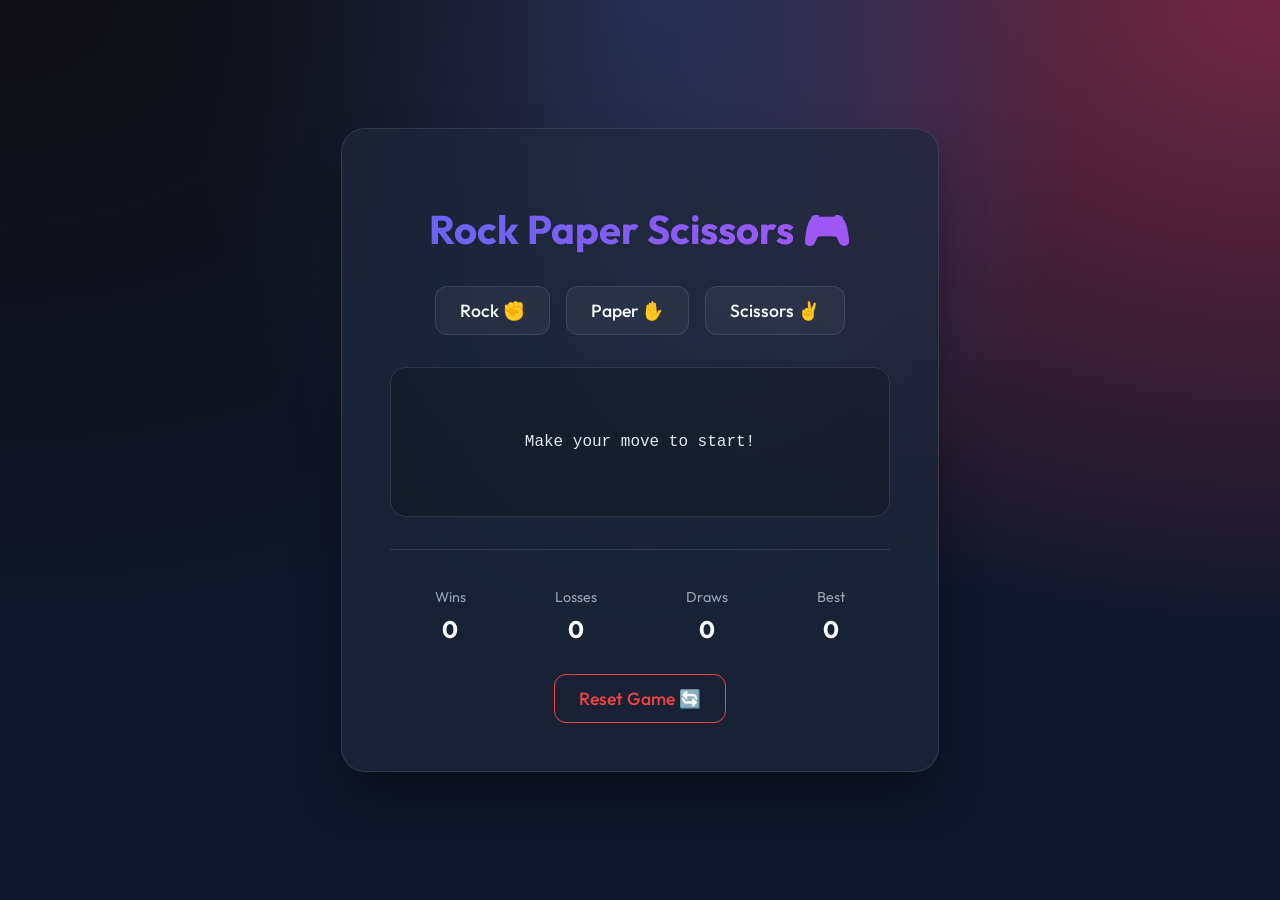
==== index.html @ b700a1ea "css + script + html = done" ====
<!DOCTYPE html>
<html lang="en">

<head>
  <meta charset="UTF-8">
  <meta name="viewport" content="width=device-width, initial-scale=1.0">
  <title>Rock Paper Scissors</title>
  <link rel="stylesheet" href="style.css">
</head>

<body>
  <div class="container">
    <h1>Rock Paper Scissors 🎮</h1>

    <div class="btn-group">
      <button id="rock">Rock ✊</button>
      <button id="paper">Paper ✋</button>
      <button id="scissors">Scissors ✌️</button>
    </div>

    <pre id="result">Make your move to start!</pre>

    <div class="scoreboard">
      <p>Wins <span id="wins">0</span></p>
      <p>Losses <span id="losses">0</span></p>
      <p>Draws <span id="draws">0</span></p>
      <p>Best <span id="bestScore">0</span></p>
    </div>

    <button id="reset">Reset Game 🔄</button>
  </div>

  <script src="script.js"></script>
</body>

</html>
---- style.css ----
@import url('https://fonts.googleapis.com/css2?family=Outfit:wght@300;500;700&display=swap');

:root {
  --primary: #6366f1;
  --secondary: #a855f7;
  --bg-color: #0f172a;
  --card-bg: rgba(30, 41, 59, 0.7);
  --text-main: #f8fafc;
  --text-muted: #94a3b8;
  --btn-hover: #4f46e5;
  --glass-border: rgba(255, 255, 255, 0.1);
}

body {
  font-family: 'Outfit', sans-serif;
  background-color: var(--bg-color);
  background-image: radial-gradient(at 0% 0%, hsla(253,16%,7%,1) 0, transparent 50%), 
                    radial-gradient(at 50% 0%, hsla(225,39%,30%,1) 0, transparent 50%), 
                    radial-gradient(at 100% 0%, hsla(339,49%,30%,1) 0, transparent 50%);
  color: var(--text-main);
  margin: 0;
  min-height: 100vh;
  display: flex;
  justify-content: center;
  align-items: center;
  flex-direction: column;
}

.container {
  background: var(--card-bg);
  backdrop-filter: blur(12px);
  -webkit-backdrop-filter: blur(12px);
  border: 1px solid var(--glass-border);
  padding: 3rem;
  border-radius: 1.5rem;
  box-shadow: 0 25px 50px -12px rgba(0, 0, 0, 0.5);
  text-align: center;
  max-width: 500px;
  width: 90%;
}

h1 {
  font-size: 2.5rem;
  margin-bottom: 2rem;
  background: linear-gradient(to right, var(--primary), var(--secondary));
  -webkit-background-clip: text;
  -webkit-text-fill-color: transparent;
  font-weight: 700;
}

.btn-group {
  display: flex;
  gap: 1rem;
  justify-content: center;
  margin-bottom: 2rem;
  flex-wrap: wrap;
}

button {
  background-color: rgba(255, 255, 255, 0.05);
  border: 1px solid var(--glass-border);
  color: var(--text-main);
  padding: 0.75rem 1.5rem;
  font-size: 1.1rem;
  border-radius: 0.75rem;
  cursor: pointer;
  transition: all 0.3s ease;
  font-family: inherit;
  font-weight: 500;
}

button:hover {
  background-color: var(--primary);
  transform: translateY(-2px);
  box-shadow: 0 10px 15px -3px rgba(99, 102, 241, 0.3);
  border-color: var(--primary);
}

button#reset {
  background-color: transparent;
  border-color: #ef4444;
  color: #ef4444;
  margin-top: 1rem;
}

button#reset:hover {
  background-color: #ef4444;
  color: white;
}

#result {
  background: rgba(0, 0, 0, 0.2);
  padding: 1.5rem;
  border-radius: 1rem;
  margin: 2rem 0;
  font-family: 'Courier New', Courier, monospace;
  white-space: pre-wrap;
  line-height: 1.5;
  color: #e2e8f0;
  border: 1px solid var(--glass-border);
  min-height: 100px;
  display: flex;
  align-items: center;
  justify-content: center;
  text-align: center;
}

.scoreboard {
  display: flex;
  justify-content: space-around;
  margin-top: 2rem;
  padding-top: 1.5rem;
  border-top: 1px solid var(--glass-border);
}

.scoreboard p {
  display: flex;
  flex-direction: column;
  font-size: 0.9rem;
  color: var(--text-muted);
}

.scoreboard span {
  font-size: 1.5rem;
  font-weight: 700;
  color: var(--text-main);
  margin-top: 0.5rem;
}
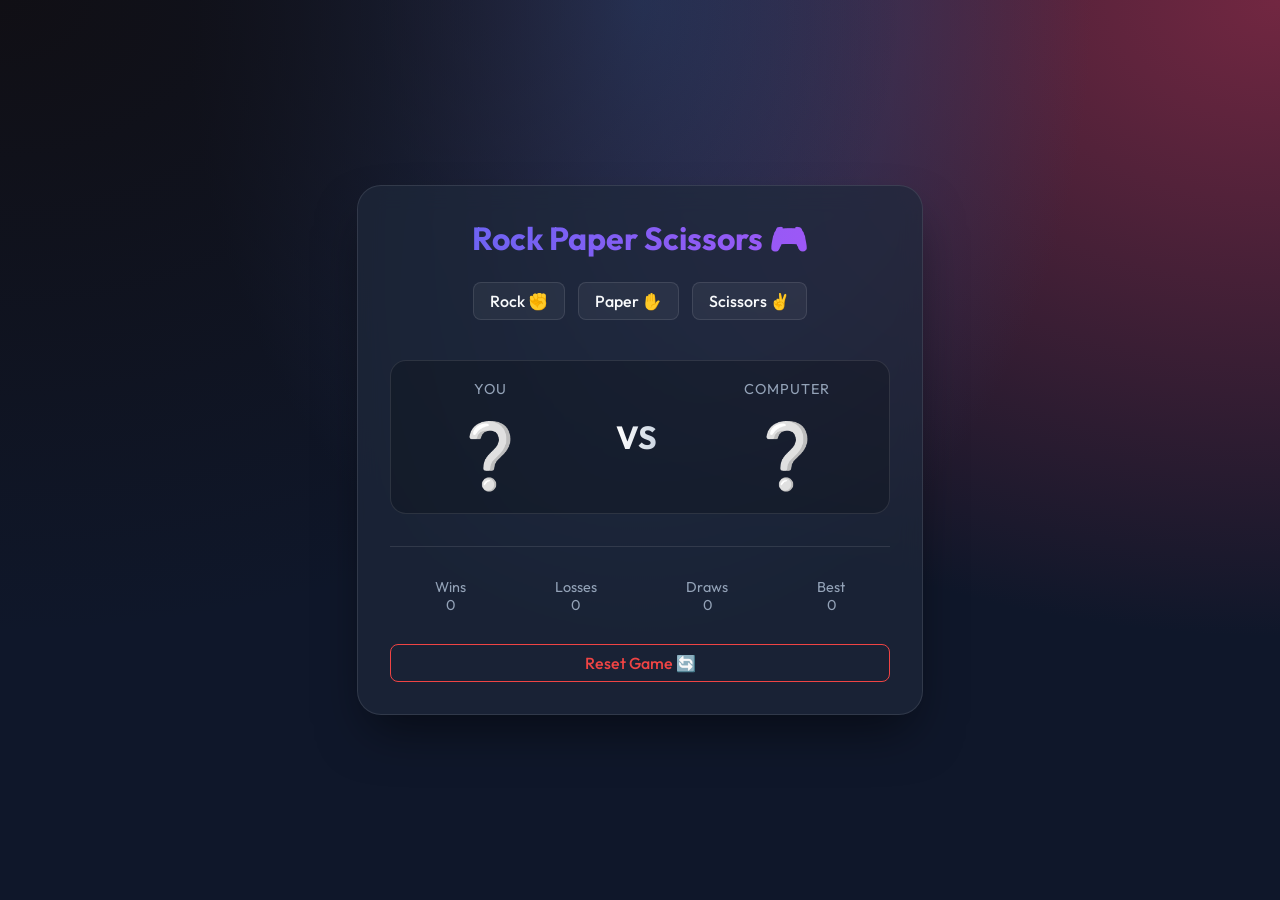
==== commit e616d9f8: "update css + page start" ====
--- a/index.html
+++ b/index.html
@@ -18,7 +18,21 @@
       <button id="scissors">Scissors ✌️</button>
     </div>
 
-    <pre id="result">Make your move to start!</pre>
+    <div id="result-area" class="result-area hidden">
+      <div class="result-card">
+        <span class="player-label">You</span>
+        <div id="user-icon" class="choice-icon">❔</div>
+      </div>
+
+      <div class="result-message">
+        <h2 id="round-status">VS</h2>
+      </div>
+
+      <div class="result-card">
+        <span class="player-label">Computer</span>
+        <div id="computer-icon" class="choice-icon">❔</div>
+      </div>
+    </div>
 
     <div class="scoreboard">
       <p>Wins <span id="wins">0</span></p>
--- a/style.css
+++ b/style.css
@@ -1,128 +1,287 @@
 @import url('https://fonts.googleapis.com/css2?family=Outfit:wght@300;500;700&display=swap');
 
 :root {
-  --primary: #6366f1;
-  --secondary: #a855f7;
-  --bg-color: #0f172a;
-  --card-bg: rgba(30, 41, 59, 0.7);
-  --text-main: #f8fafc;
-  --text-muted: #94a3b8;
-  --btn-hover: #4f46e5;
-  --glass-border: rgba(255, 255, 255, 0.1);
+    --primary: #6366f1;
+    --secondary: #a855f7;
+    --bg-color: #0f172a;
+    --card-bg: rgba(30, 41, 59, 0.7);
+    --text-main: #f8fafc;
+    --text-muted: #94a3b8;
+    --btn-hover: #4f46e5;
+    --glass-border: rgba(255, 255, 255, 0.1);
 }
 
 body {
-  font-family: 'Outfit', sans-serif;
-  background-color: var(--bg-color);
-  background-image: radial-gradient(at 0% 0%, hsla(253,16%,7%,1) 0, transparent 50%), 
-                    radial-gradient(at 50% 0%, hsla(225,39%,30%,1) 0, transparent 50%), 
-                    radial-gradient(at 100% 0%, hsla(339,49%,30%,1) 0, transparent 50%);
-  color: var(--text-main);
-  margin: 0;
-  min-height: 100vh;
-  display: flex;
-  justify-content: center;
-  align-items: center;
-  flex-direction: column;
+    font-family: 'Outfit', sans-serif;
+    background-color: var(--bg-color);
+    background-image: radial-gradient(at 0% 0%, hsla(253, 16%, 7%, 1) 0, transparent 50%),
+        radial-gradient(at 50% 0%, hsla(225, 39%, 30%, 1) 0, transparent 50%),
+        radial-gradient(at 100% 0%, hsla(339, 49%, 30%, 1) 0, transparent 50%);
+    color: var(--text-main);
+    margin: 0;
+    height: 100vh;
+    /* Fixed height instead of min-height */
+    overflow: hidden;
+    /* Prevent scrolling */
+    display: flex;
+    justify-content: center;
+    align-items: center;
+    flex-direction: column;
 }
 
 .container {
-  background: var(--card-bg);
-  backdrop-filter: blur(12px);
-  -webkit-backdrop-filter: blur(12px);
-  border: 1px solid var(--glass-border);
-  padding: 3rem;
-  border-radius: 1.5rem;
-  box-shadow: 0 25px 50px -12px rgba(0, 0, 0, 0.5);
-  text-align: center;
-  max-width: 500px;
-  width: 90%;
+    background: var(--card-bg);
+    backdrop-filter: blur(12px);
+    -webkit-backdrop-filter: blur(12px);
+    border: 1px solid var(--glass-border);
+    padding: 2rem;
+    /* Reduced padding */
+    border-radius: 1.5rem;
+    box-shadow: 0 25px 50px -12px rgba(0, 0, 0, 0.5);
+    text-align: center;
+    max-width: 500px;
+    width: 90%;
+    max-height: 95vh;
+    /* Ensure it fits */
+    overflow-y: auto;
+    /* Scroll inside card if absolutely necessary on tiny screens */
+    display: flex;
+    flex-direction: column;
+    justify-content: space-between;
 }
 
 h1 {
-  font-size: 2.5rem;
-  margin-bottom: 2rem;
-  background: linear-gradient(to right, var(--primary), var(--secondary));
-  -webkit-background-clip: text;
-  -webkit-text-fill-color: transparent;
-  font-weight: 700;
+    font-size: 2rem;
+    /* Reduced size */
+    margin: 0 0 1.5rem 0;
+    /* Reduced margin */
+    background: linear-gradient(to right, var(--primary), var(--secondary));
+    -webkit-background-clip: text;
+    -webkit-text-fill-color: transparent;
+    font-weight: 700;
 }
 
 .btn-group {
-  display: flex;
-  gap: 1rem;
-  justify-content: center;
-  margin-bottom: 2rem;
-  flex-wrap: wrap;
+    display: flex;
+    gap: 0.8rem;
+    /* Reduced gap */
+    justify-content: center;
+    margin-bottom: 1.5rem;
+    /* Reduced margin */
+    flex-wrap: wrap;
 }
 
 button {
-  background-color: rgba(255, 255, 255, 0.05);
-  border: 1px solid var(--glass-border);
-  color: var(--text-main);
-  padding: 0.75rem 1.5rem;
-  font-size: 1.1rem;
-  border-radius: 0.75rem;
-  cursor: pointer;
-  transition: all 0.3s ease;
-  font-family: inherit;
-  font-weight: 500;
+    background-color: rgba(255, 255, 255, 0.05);
+    border: 1px solid var(--glass-border);
+    color: var(--text-main);
+    padding: 0.5rem 1rem;
+    /* Compact padding */
+    font-size: 1rem;
+    border-radius: 0.5rem;
+    cursor: pointer;
+    transition: all 0.3s ease;
+    font-family: inherit;
+    font-weight: 500;
 }
 
 button:hover {
-  background-color: var(--primary);
-  transform: translateY(-2px);
-  box-shadow: 0 10px 15px -3px rgba(99, 102, 241, 0.3);
-  border-color: var(--primary);
+    background-color: var(--primary);
+    transform: translateY(-2px);
+    box-shadow: 0 10px 15px -3px rgba(99, 102, 241, 0.3);
+    border-color: var(--primary);
 }
 
 button#reset {
-  background-color: transparent;
-  border-color: #ef4444;
-  color: #ef4444;
-  margin-top: 1rem;
+    background-color: transparent;
+    border-color: #ef4444;
+    color: #ef4444;
+    margin-top: 1rem;
 }
 
 button#reset:hover {
-  background-color: #ef4444;
-  color: white;
-}
-
-#result {
-  background: rgba(0, 0, 0, 0.2);
-  padding: 1.5rem;
-  border-radius: 1rem;
-  margin: 2rem 0;
-  font-family: 'Courier New', Courier, monospace;
-  white-space: pre-wrap;
-  line-height: 1.5;
-  color: #e2e8f0;
-  border: 1px solid var(--glass-border);
-  min-height: 100px;
-  display: flex;
-  align-items: center;
-  justify-content: center;
-  text-align: center;
+    background-color: #ef4444;
+    color: white;
+}
+
+.result-area {
+    display: flex;
+    justify-content: space-around;
+    align-items: center;
+    background: rgba(0, 0, 0, 0.2);
+    padding: 1rem;
+    /* Compact result padding */
+    border-radius: 1rem;
+    margin: 1rem 0;
+    /* Compact margin */
+    border: 1px solid var(--glass-border);
+    min-height: 120px;
+    /* Reduced min-height */
+}
+
+.result-card {
+    display: flex;
+    flex-direction: column;
+    align-items: center;
+    gap: 1rem;
+}
+
+.player-label {
+    font-size: 0.9rem;
+    color: var(--text-muted);
+    text-transform: uppercase;
+    letter-spacing: 1px;
+}
+
+.choice-icon {
+    font-size: 4rem;
+    height: 80px;
+    width: 80px;
+    display: flex;
+    align-items: center;
+    justify-content: center;
+    transition: all 0.5s ease;
+}
+
+.result-message h2 {
+    font-size: 2rem;
+    background: linear-gradient(to right, #fff, #cbd5e1);
+    -webkit-background-clip: text;
+    -webkit-text-fill-color: transparent;
+    margin: 0;
+}
+
+/* Result Effects */
+.winner .choice-icon {
+    transform: scale(1.3);
+    text-shadow: 0 0 30px var(--secondary);
+    animation: pulse-win 1s infinite;
+}
+
+.loser .choice-icon {
+    filter: grayscale(1) opacity(0.5);
+    transform: scale(0.9);
+}
+
+.draw .choice-icon {
+    animation: shake 0.5s;
+}
+
+@keyframes pulse-win {
+    0% {
+        transform: scale(1.3);
+        text-shadow: 0 0 20px var(--primary);
+    }
+
+    50% {
+        transform: scale(1.4);
+        text-shadow: 0 0 40px var(--secondary);
+    }
+
+    100% {
+        transform: scale(1.3);
+        text-shadow: 0 0 20px var(--primary);
+    }
+}
+
+@keyframes shake {
+
+    0%,
+    100% {
+        transform: rotate(0deg);
+    }
+
+    25% {
+        transform: rotate(-20deg);
+    }
+
+    75% {
+        transform: rotate(20deg);
+    }
+}
+
+.shuffle .choice-icon {
+    animation: shake 0.5s infinite;
 }
 
 .scoreboard {
-  display: flex;
-  justify-content: space-around;
-  margin-top: 2rem;
-  padding-top: 1.5rem;
-  border-top: 1px solid var(--glass-border);
+    display: flex;
+    justify-content: space-around;
+    margin-top: 1rem;
+    /* Reduced top margin */
+    padding-top: 1rem;
+    /* Reduced padding */
+    border-top: 1px solid var(--glass-border);
 }
 
 .scoreboard p {
-  display: flex;
-  flex-direction: column;
-  font-size: 0.9rem;
-  color: var(--text-muted);
-}
-
-.scoreboard span {
-  font-size: 1.5rem;
-  font-weight: 700;
-  color: var(--text-main);
-  margin-top: 0.5rem;
-}
+    display: flex;
+    flex-direction: column;
+    font-size: 0.9rem;
+    color: var(--text-muted);
+}
+
+/* Welcome Page Styles */
+.welcome-page {
+    overflow: hidden;
+}
+
+.welcome-container {
+    display: flex;
+    flex-direction: column;
+    align-items: center;
+    gap: 1.5rem;
+}
+
+.logo-wrapper {
+    margin-bottom: 1rem;
+    animation: float 6s ease-in-out infinite;
+}
+
+.game-logo {
+    width: 200px;
+    height: auto;
+    filter: drop-shadow(0 0 20px rgba(99, 102, 241, 0.4));
+    border-radius: 50%;
+}
+
+.subtitle {
+    color: var(--text-muted);
+    font-size: 1.2rem;
+    margin-top: -1.5rem;
+    margin-bottom: 1rem;
+}
+
+.play-btn {
+    background: linear-gradient(135deg, var(--primary), var(--secondary));
+    color: white;
+    padding: 1rem 3rem;
+    font-size: 1.5rem;
+    border-radius: 50px;
+    text-decoration: none;
+    font-weight: 700;
+    transition: all 0.3s ease;
+    box-shadow: 0 0 20px rgba(99, 102, 241, 0.5);
+    display: inline-block;
+    border: 1px solid rgba(255, 255, 255, 0.2);
+}
+
+.play-btn:hover {
+    transform: scale(1.05) translateY(-2px);
+    box-shadow: 0 0 30px rgba(168, 85, 247, 0.6);
+    filter: brightness(1.1);
+}
+
+@keyframes float {
+    0% {
+        transform: translateY(0px) rotate(0deg);
+    }
+
+    50% {
+        transform: translateY(-10px) rotate(2deg);
+    }
+
+    100% {
+        transform: translateY(0px) rotate(0deg);
+    }
+}
